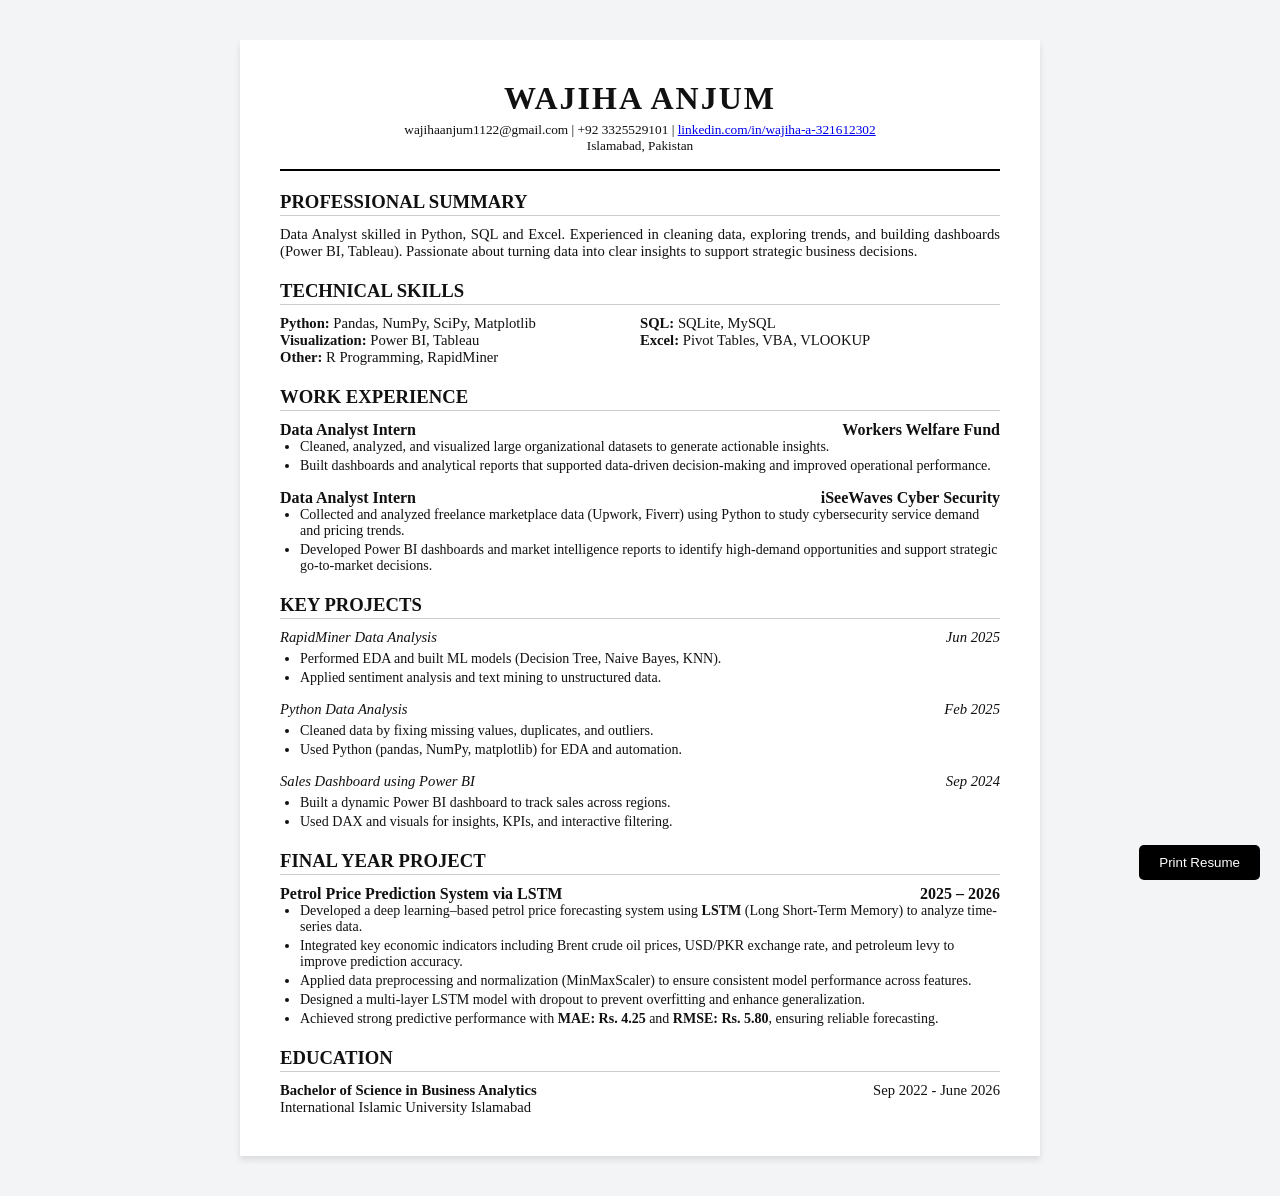
==== resume-standard.html @ d20b7032 "Add files via upload" ====
<!DOCTYPE html>
<html lang="en">
<head>
    <meta charset="UTF-8">
    <meta name="viewport" content="width=device-width, initial-scale=1.0">
    <title>Wajiha Anjum - Standard Professional Resume</title>
    <style>
        @import url('https://fonts.googleapis.com/css2?family=Roboto:wght@400;500;700&display=swap');
        
        * {
            margin: 0;
            padding: 0;
            box-sizing: border-box;
        }

        body {
            font-family: 'Times New Roman', Times, serif; /* Traditional professional font */
            background-color: #f3f4f6;
            color: #111;
            padding: 40px 20px;
        }

        .resume-page {
            max-width: 800px;
            margin: 0 auto;
            background: #fff;
            padding: 40px;
            box-shadow: 0 4px 6px rgba(0,0,0,0.1);
        }

        .header {
            text-align: center;
            border-bottom: 2px solid #000;
            padding-bottom: 15px;
            margin-bottom: 20px;
        }

        .header h1 {
            font-size: 24pt;
            text-transform: uppercase;
            letter-spacing: 2px;
        }

        .contact-info {
            font-size: 10pt;
            margin-top: 5px;
        }

        .section-title {
            font-size: 14pt;
            font-weight: bold;
            text-transform: uppercase;
            border-bottom: 1px solid #ccc;
            margin: 20px 0 10px;
            padding-bottom: 2px;
        }

        .summary {
            font-size: 11pt;
            text-align: justify;
        }

        .skills-grid {
            display: grid;
            grid-template-columns: repeat(2, 1fr);
            font-size: 11pt;
        }

        .experience-item, .project-item {
            margin-bottom: 15px;
        }

        .exp-header {
            display: flex;
            justify-content: space-between;
            font-weight: bold;
            font-size: 12pt;
        }

        .sub-header {
            display: flex;
            justify-content: space-between;
            font-style: italic;
            font-size: 11pt;
            margin-bottom: 5px;
        }

        ul {
            padding-left: 20px;
            font-size: 10.5pt;
        }

        li {
            margin-bottom: 3px;
        }

        .education-item {
            display: flex;
            justify-content: space-between;
            font-size: 11pt;
        }

        .print-btn {
            position: fixed;
            bottom: 20px;
            right: 20px;
            background: #000;
            color: #fff;
            padding: 10px 20px;
            border: none;
            border-radius: 5px;
            cursor: pointer;
        }

        @media print {
            body { background: none; padding: 0; }
            .resume-page { box-shadow: none; max-width: 100%; margin: 0; padding: 20px; }
            .print-btn { display: none; }
        }
    </style>
</head>
<body>
    <button class="print-btn" onclick="window.print()">Print Resume</button>

    <div class="resume-page">
        <header class="header">
            <h1>Wajiha Anjum</h1>
            <div class="contact-info">
                wajihaanjum1122@gmail.com | +92 3325529101 | <a href="https://www.linkedin.com/in/wajiha-a-321612302/" target="_blank">linkedin.com/in/wajiha-a-321612302</a><br>
                Islamabad, Pakistan
            </div>
        </header>

        <section>
            <h2 class="section-title">Professional Summary</h2>
            <p class="summary">
                Data Analyst skilled in Python, SQL and Excel. Experienced in cleaning data, exploring trends, and building dashboards (Power BI, Tableau). Passionate about turning data into clear insights to support strategic business decisions.
            </p>
        </section>

        <section>
            <h2 class="section-title">Technical Skills</h2>
            <div class="skills-grid">
                <div><strong>Python:</strong> Pandas, NumPy, SciPy, Matplotlib</div>
                <div><strong>SQL:</strong> SQLite, MySQL</div>
                <div><strong>Visualization:</strong> Power BI, Tableau</div>
                <div><strong>Excel:</strong> Pivot Tables, VBA, VLOOKUP</div>
                <div><strong>Other:</strong> R Programming, RapidMiner</div>
            </div>
        </section>

        <section>
            <h2 class="section-title">Work Experience</h2>
            
            <div class="experience-item">
                <div class="exp-header">
                    <span>Data Analyst Intern</span>
                    <span>Workers Welfare Fund</span>
                </div>
                <ul>
                    <li>Cleaned, analyzed, and visualized large organizational datasets to generate actionable insights.</li>
                    <li>Built dashboards and analytical reports that supported data-driven decision-making and improved operational performance.</li>
                </ul>
            </div>

            <div class="experience-item">
                <div class="exp-header">
                    <span>Data Analyst Intern</span>
                    <span>iSeeWaves Cyber Security</span>
                </div>
                <ul>
                    <li>Collected and analyzed freelance marketplace data (Upwork, Fiverr) using Python to study cybersecurity service demand and pricing trends.</li>
                    <li>Developed Power BI dashboards and market intelligence reports to identify high-demand opportunities and support strategic go-to-market decisions.</li>
                </ul>
            </div>
        </section>

        <section>
            <h2 class="section-title">Key Projects</h2>
            
            <div class="project-item">
                <div class="sub-header">
                    <span>RapidMiner Data Analysis</span>
                    <span>Jun 2025</span>
                </div>
                <ul>
                    <li>Performed EDA and built ML models (Decision Tree, Naive Bayes, KNN).</li>
                    <li>Applied sentiment analysis and text mining to unstructured data.</li>
                </ul>
            </div>

            <div class="project-item">
                <div class="sub-header">
                    <span>Python Data Analysis</span>
                    <span>Feb 2025</span>
                </div>
                <ul>
                    <li>Cleaned data by fixing missing values, duplicates, and outliers.</li>
                    <li>Used Python (pandas, NumPy, matplotlib) for EDA and automation.</li>
                </ul>
            </div>

            <div class="project-item">
                <div class="sub-header">
                    <span>Sales Dashboard using Power BI</span>
                    <span>Sep 2024</span>
                </div>
                <ul>
                    <li>Built a dynamic Power BI dashboard to track sales across regions.</li>
                    <li>Used DAX and visuals for insights, KPIs, and interactive filtering.</li>
                </ul>
            </div>
        </section>

        <section>
            <h2 class="section-title">Final Year Project</h2>
            <div class="experience-item">
                <div class="exp-header">
                    <span>Petrol Price Prediction System via LSTM</span>
                    <span>2025 – 2026</span>
                </div>
                <ul>
                    <li>Developed a deep learning–based petrol price forecasting system using <strong>LSTM</strong> (Long Short-Term Memory) to analyze time-series data.</li>
                    <li>Integrated key economic indicators including Brent crude oil prices, USD/PKR exchange rate, and petroleum levy to improve prediction accuracy.</li>
                    <li>Applied data preprocessing and normalization (MinMaxScaler) to ensure consistent model performance across features.</li>
                    <li>Designed a multi-layer LSTM model with dropout to prevent overfitting and enhance generalization.</li>
                    <li>Achieved strong predictive performance with <strong>MAE: Rs. 4.25</strong> and <strong>RMSE: Rs. 5.80</strong>, ensuring reliable forecasting.</li>
                </ul>
            </div>
        </section>

        <section>
            <h2 class="section-title">Education</h2>
            <div class="education-item">
                <span><strong>Bachelor of Science in Business Analytics</strong></span>
                <span>Sep 2022 - June 2026</span>
            </div>
            <div style="font-size: 11pt;">International Islamic University Islamabad</div>
        </section>

    </div>
</body>
</html>
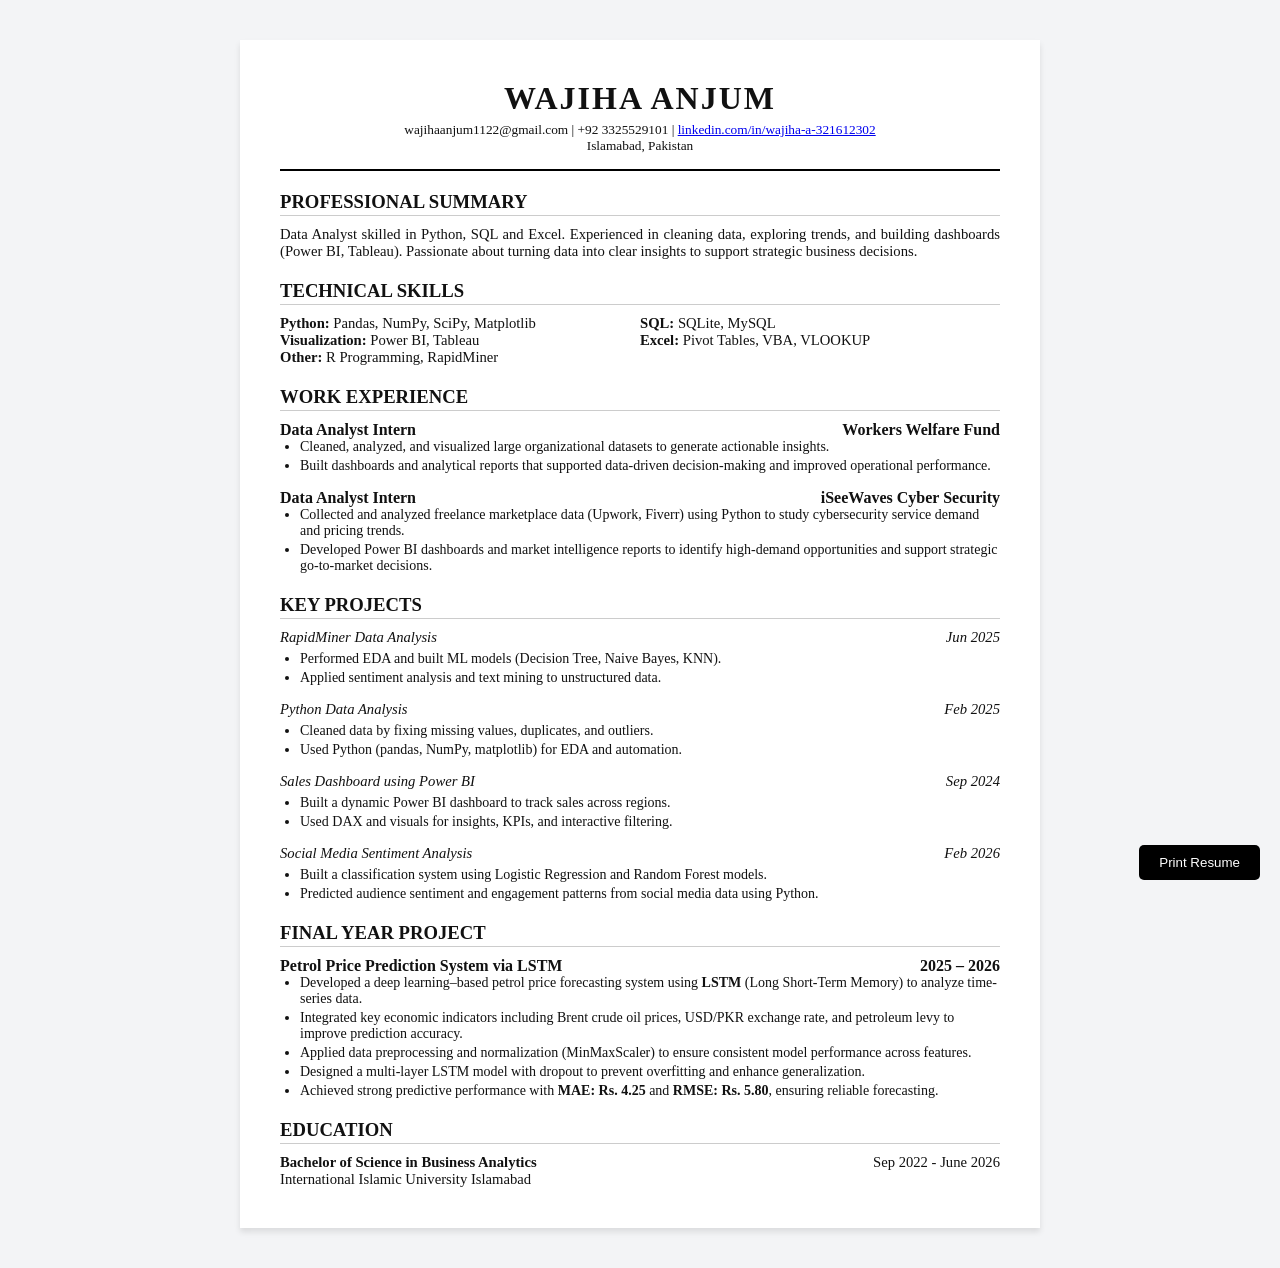
==== commit cbfc6d27: "Add files via upload" ====
--- a/resume-standard.html
+++ b/resume-standard.html
@@ -210,6 +210,17 @@
                     <li>Used DAX and visuals for insights, KPIs, and interactive filtering.</li>
                 </ul>
             </div>
+
+            <div class="project-item">
+                <div class="sub-header">
+                    <span>Social Media Sentiment Analysis</span>
+                    <span>Feb 2026</span>
+                </div>
+                <ul>
+                    <li>Built a classification system using Logistic Regression and Random Forest models.</li>
+                    <li>Predicted audience sentiment and engagement patterns from social media data using Python.</li>
+                </ul>
+            </div>
         </section>
 
         <section>
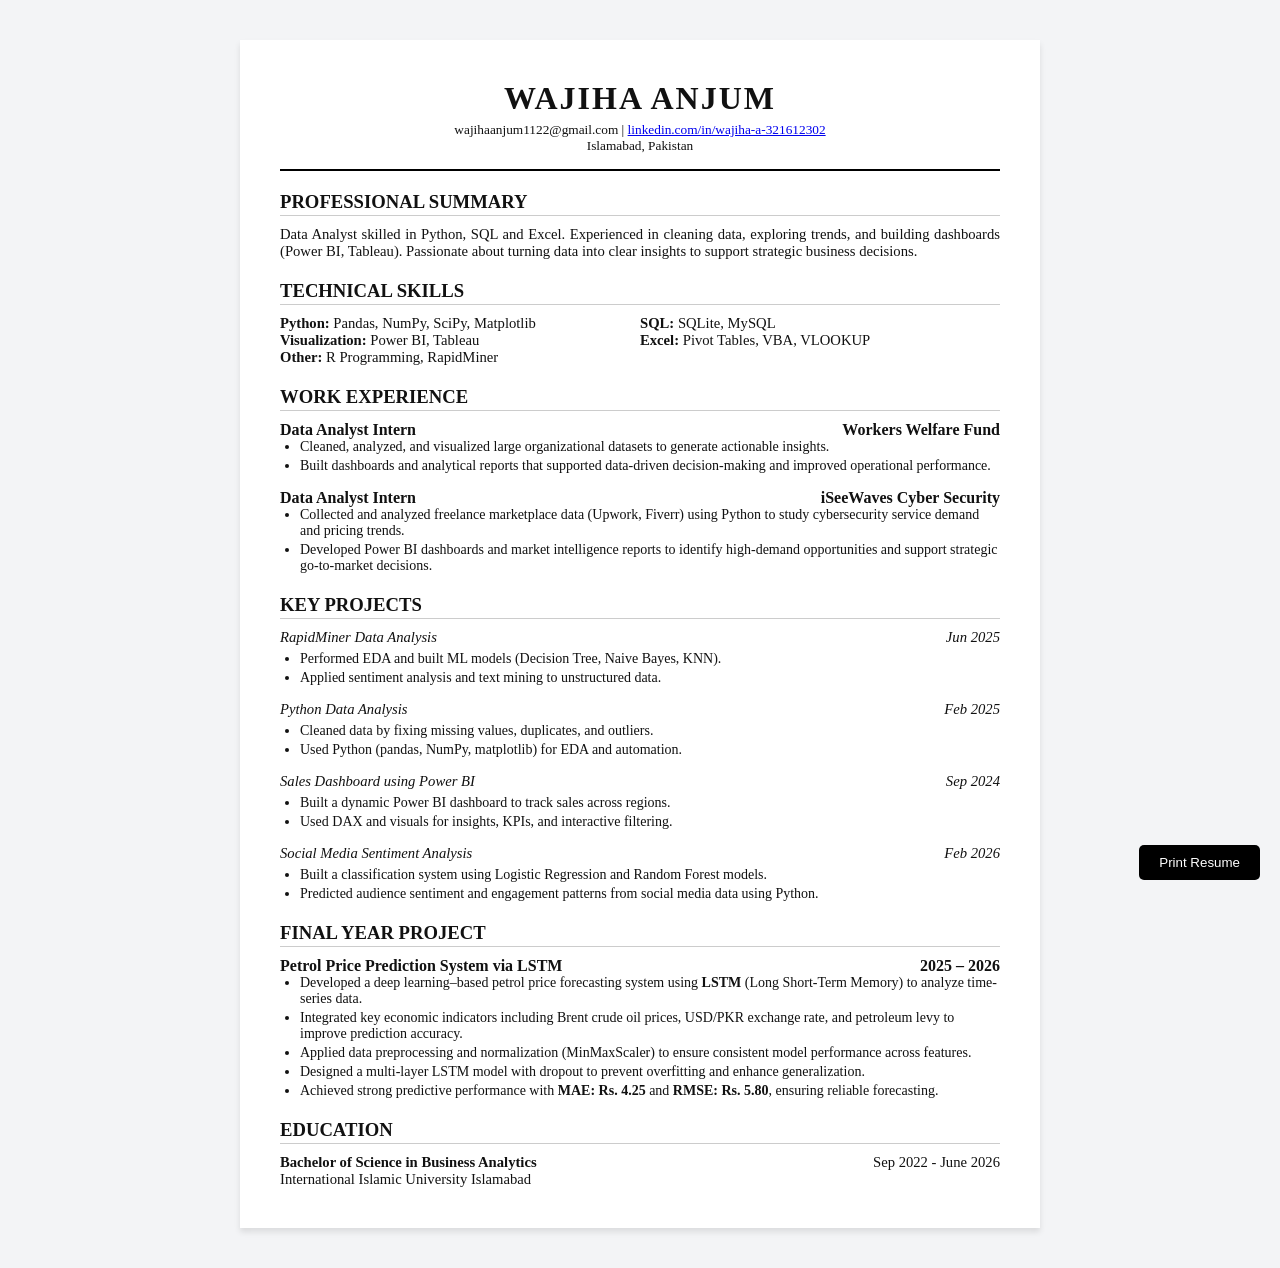
==== commit 0db7f50a: "Add files via upload" ====
--- a/resume-standard.html
+++ b/resume-standard.html
@@ -126,7 +126,7 @@
         <header class="header">
             <h1>Wajiha Anjum</h1>
             <div class="contact-info">
-                wajihaanjum1122@gmail.com | +92 3325529101 | <a href="https://www.linkedin.com/in/wajiha-a-321612302/" target="_blank">linkedin.com/in/wajiha-a-321612302</a><br>
+                wajihaanjum1122@gmail.com | <a href="https://www.linkedin.com/in/wajiha-a-321612302/" target="_blank">linkedin.com/in/wajiha-a-321612302</a><br>
                 Islamabad, Pakistan
             </div>
         </header>
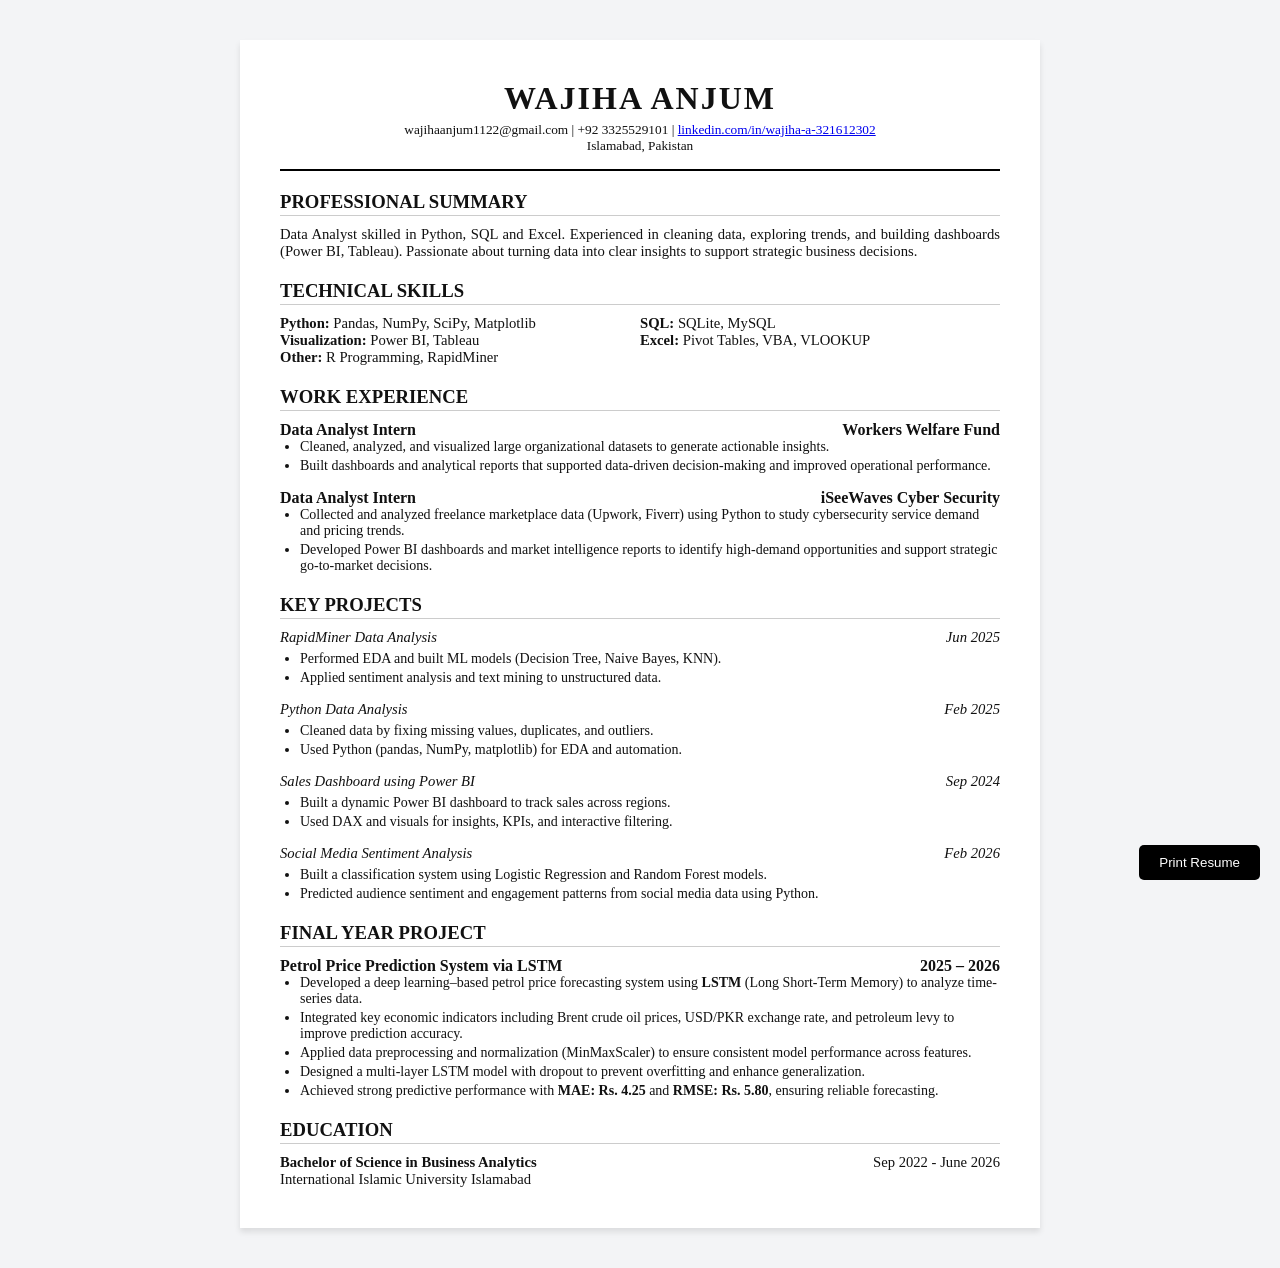
==== commit ea1dd6a7: "Add files via upload" ====
--- a/resume-standard.html
+++ b/resume-standard.html
@@ -126,7 +126,7 @@
         <header class="header">
             <h1>Wajiha Anjum</h1>
             <div class="contact-info">
-                wajihaanjum1122@gmail.com | <a href="https://www.linkedin.com/in/wajiha-a-321612302/" target="_blank">linkedin.com/in/wajiha-a-321612302</a><br>
+                wajihaanjum1122@gmail.com | +92 3325529101 | <a href="https://www.linkedin.com/in/wajiha-a-321612302/" target="_blank">linkedin.com/in/wajiha-a-321612302</a><br>
                 Islamabad, Pakistan
             </div>
         </header>
